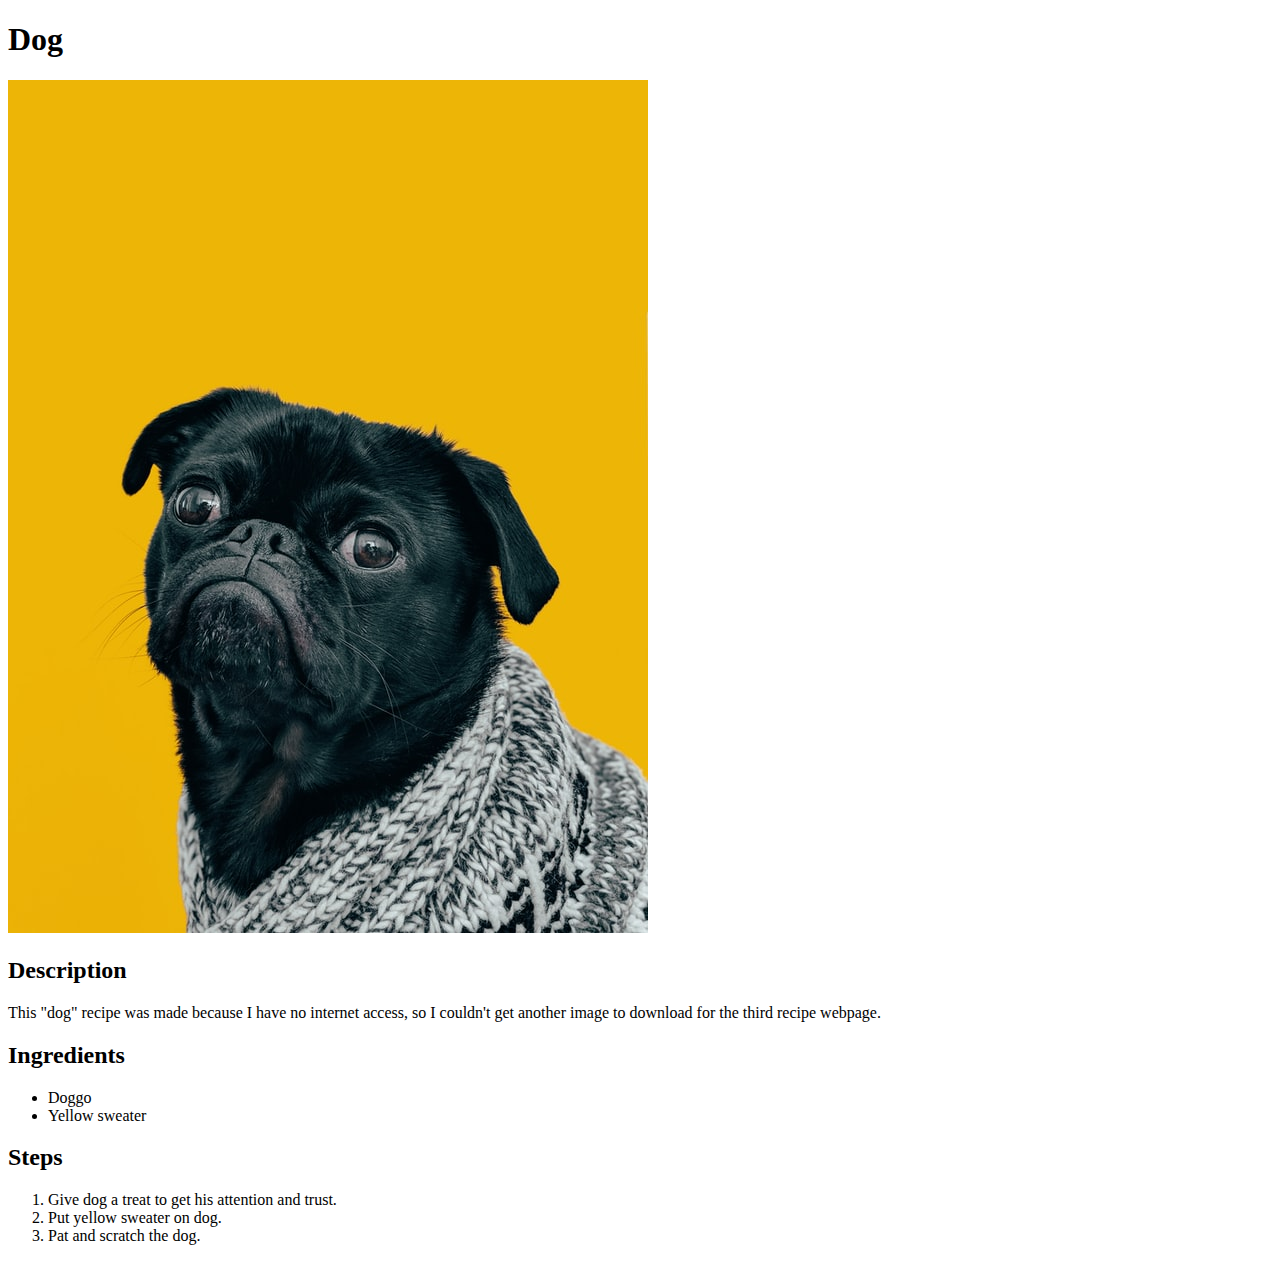
==== recipes/dog.html @ 7634faf1 "added two more recipes" ====
<!DOCTYPE html>
<html>
    <header>
        <title>Dog Recipe</title>
        <meta charset="UTF-8">
    </header>

    <body>
        <h1>Dog</h1>
        <img src="../images/dog.jpg" alt="Image of dog in a yellow sweater">

        <h2>Description</h2>
        <p>
            This "dog" recipe was made because I have no internet access, so I couldn't get another
            image to download for the third recipe webpage.
        </p>

        <h2>Ingredients</h2>
        <ul>
            <li>Doggo</li>
            <li>Yellow sweater</li>
        </ul>

        <h2>Steps</h2>
        <ol>
            <li>Give dog a treat to get his attention and trust.</li>
            <li>Put yellow sweater on dog.</li>
            <li>Pat and scratch the dog.</li>
        </ol>
        
    </body>
</html>
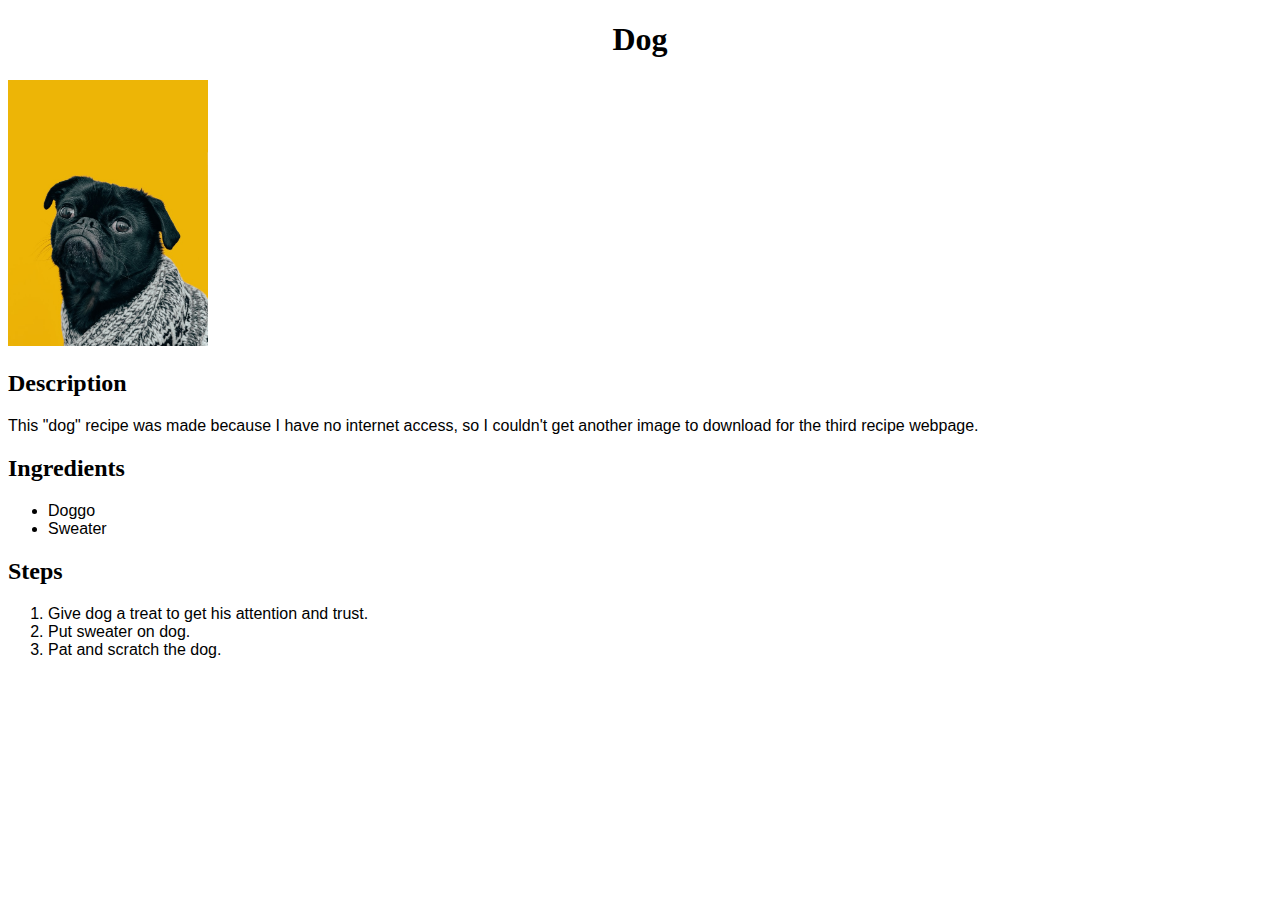
==== commit 7b4846a5: "added css" ====
--- a/recipes/dog.html
+++ b/recipes/dog.html
@@ -3,10 +3,11 @@
     <header>
         <title>Dog Recipe</title>
         <meta charset="UTF-8">
+        <link rel="stylesheet" href="../styles.css">
     </header>
 
     <body>
-        <h1>Dog</h1>
+        <h1 class="page-heading">Dog</h1>
         <img src="../images/dog.jpg" alt="Image of dog in a yellow sweater">
 
         <h2>Description</h2>
@@ -18,13 +19,13 @@
         <h2>Ingredients</h2>
         <ul>
             <li>Doggo</li>
-            <li>Yellow sweater</li>
+            <li>Sweater</li>
         </ul>
 
         <h2>Steps</h2>
         <ol>
             <li>Give dog a treat to get his attention and trust.</li>
-            <li>Put yellow sweater on dog.</li>
+            <li>Put sweater on dog.</li>
             <li>Pat and scratch the dog.</li>
         </ol>
         
--- a/styles.css
+++ b/styles.css
@@ -0,0 +1,17 @@
+img {
+    height: auto;
+    width: 200px;
+}
+
+p,
+li {
+    font-family: Arial, Helvetica, sans-serif;
+}
+
+.page-heading {
+    text-align: center;
+}
+
+.recipe-link {
+    background-color: wheat;
+}